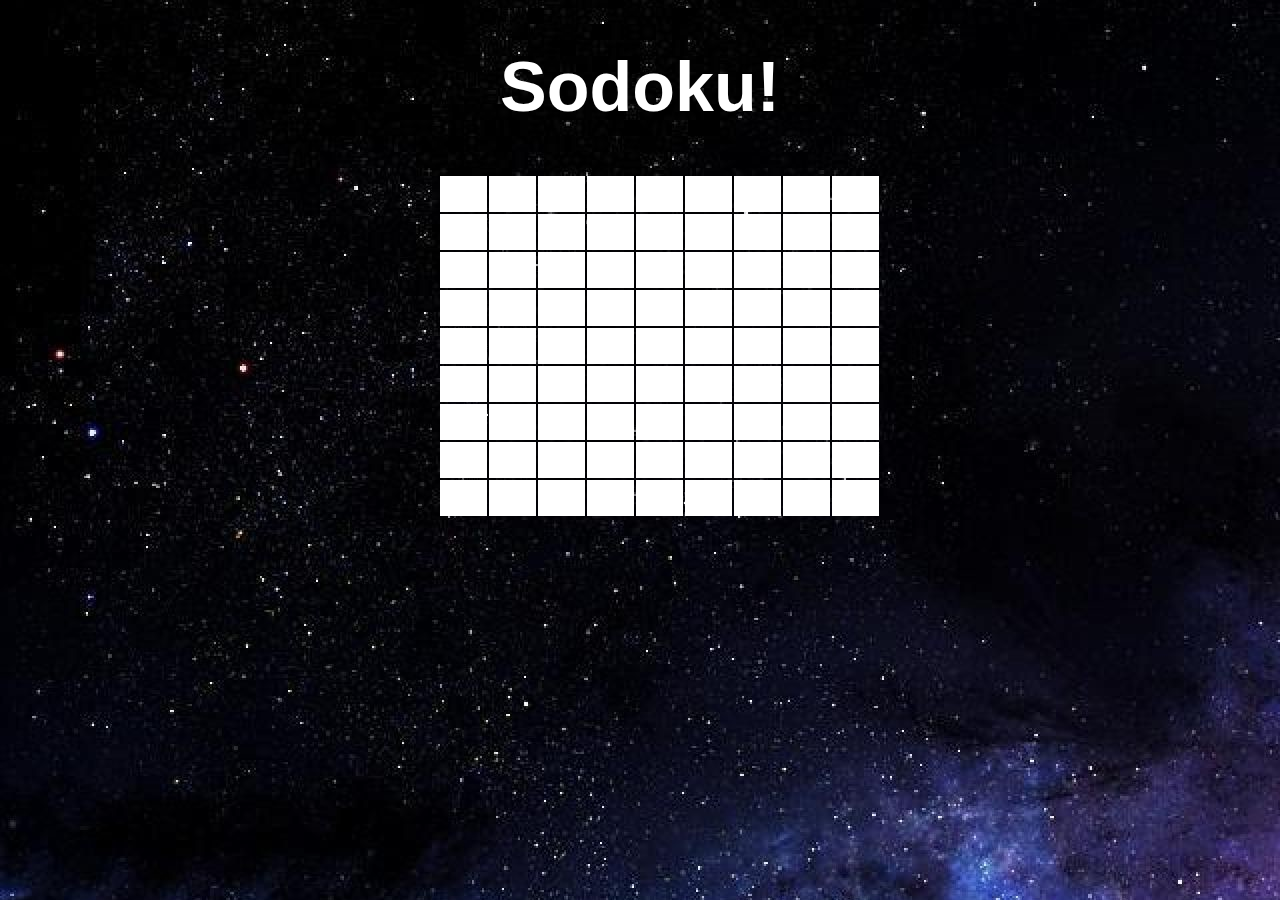
==== game.html @ c38d139a "added timer" ====
<!DOCTYPE html>
<html lang="en">
  <head>
    <meta charset="utf-8">
    <meta name="viewport" content="width=device-width, initial-scale=1">

    <title>Game.exe</title>
	  <link rel="stylesheet" href="css/game.css">
    <script src="js/makegame.js"></script>

  </head>
  <body onload="makeSquares()">
    <h1 id="header">Sodoku!</h1>

    <div class="box" id="board">

    </div>

  </body>
</html>
---- css/game.css ----
body {
  background-image: url('../assets/background.jpg');
  background-color: #227aad;
}

#header {
  font-family: 'Oswald',sans-serif;
  font-size: 70px;
  z-index: 1;
  text-align: center;
  color: white;
}

#board {
  margin-left: auto;
  margin-right: auto;
}

.box {
  width: 405px;
  height: 324px;
}
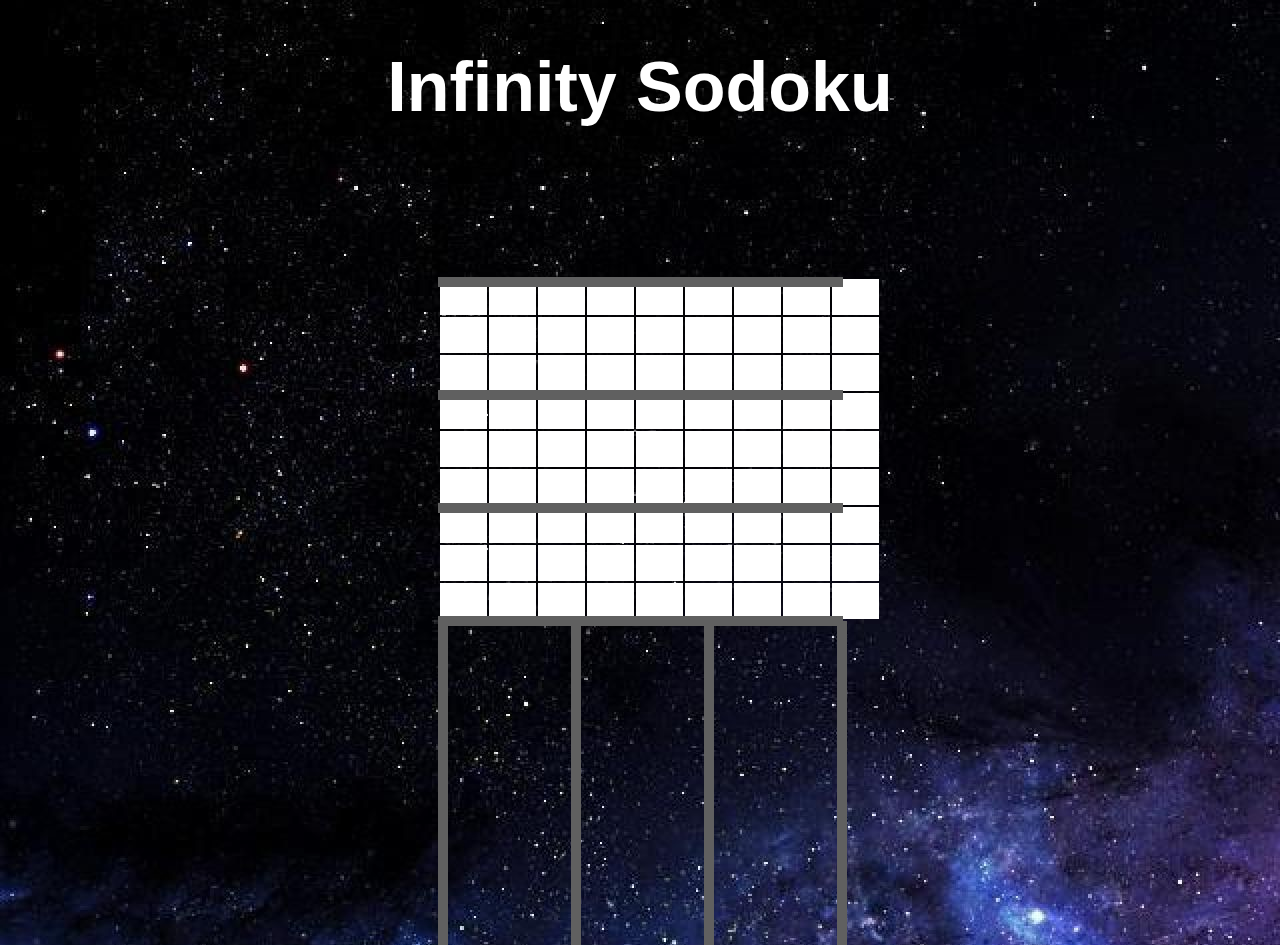
==== commit 390b9d4c: "board generation update infinity additions and stuff" ====
--- a/game.html
+++ b/game.html
@@ -9,12 +9,11 @@
     <script src="js/makegame.js"></script>
 
   </head>
-  <body onload="makeSquares()">
-    <h1 id="header">Sodoku!</h1>
+  <body>
 
-    <div class="box" id="board">
+    <h1 id="header" class="rainbow">Infinity Sodoku</h1>
+    <div class="box" id="board"></div>
 
-    </div>
 
   </body>
 </html>
--- a/css/game.css
+++ b/css/game.css
@@ -12,6 +12,8 @@
 }
 
 #board {
+  position: relative;
+  margin-top: 150px;
   margin-left: auto;
   margin-right: auto;
 }
@@ -20,3 +22,7 @@
   width: 405px;
   height: 324px;
 }
+
+.rainbow {
+  
+}
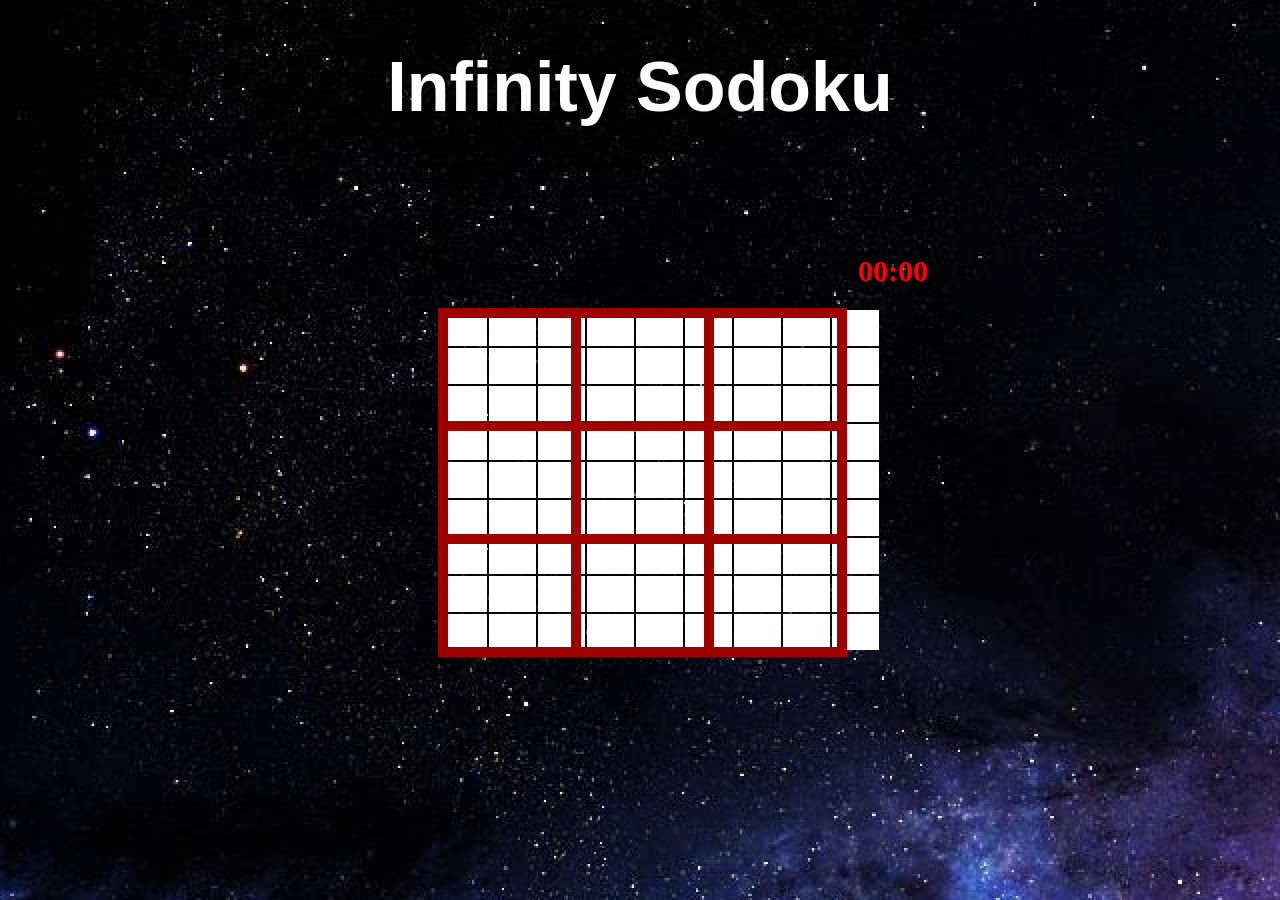
==== commit 8a840306: "added rainbow sodoku board" ====
--- a/game.html
+++ b/game.html
@@ -12,8 +12,8 @@
   <body>
 
     <h1 id="header" class="rainbow">Infinity Sodoku</h1>
+    <h3 id="timer" class="center">00:00</h3>
     <div class="box" id="board"></div>
-
 
   </body>
 </html>
--- a/css/game.css
+++ b/css/game.css
@@ -13,8 +13,22 @@
 
 #board {
   position: relative;
-  margin-top: 150px;
+  margin-top: 100px;
   margin-left: auto;
+  margin-right: auto;
+}
+
+#timer {
+  font-size: 30px;
+  text-align: center;
+  color: red;
+  margin-left: 40%;
+  top: 80px;
+}
+
+.center {
+  position: relative;
+  margin-left; auto;
   margin-right: auto;
 }
 
@@ -24,5 +38,5 @@
 }
 
 .rainbow {
-  
+
 }
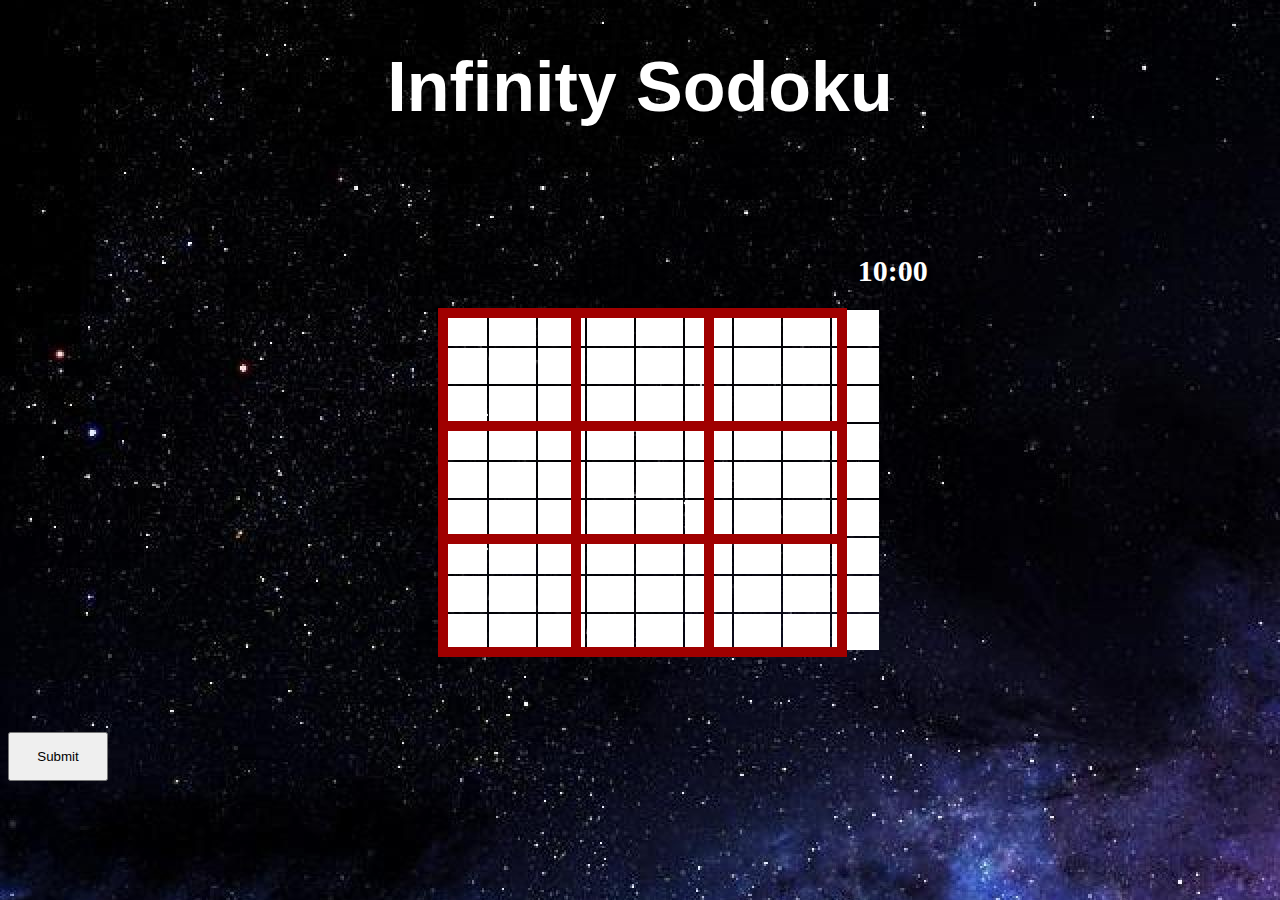
==== commit 9aac2439: "added submit button" ====
--- a/game.html
+++ b/game.html
@@ -15,5 +15,8 @@
     <h3 id="timer" class="center">00:00</h3>
     <div class="box" id="board"></div>
 
+    <div class="center">
+      <button type="button" id="subbtn" onclick="submitbutton()">Submit</input>
+    </div>
   </body>
 </html>
--- a/css/game.css
+++ b/css/game.css
@@ -21,14 +21,22 @@
 #timer {
   font-size: 30px;
   text-align: center;
-  color: red;
+  color: white;
   margin-left: 40%;
   top: 80px;
 }
 
+#subbtn {
+  color: black;
+  width: 100px;
+  padding: 15px;
+  margin-top: 100px;
+
+}
+
 .center {
   position: relative;
-  margin-left; auto;
+  margin-left: auto;
   margin-right: auto;
 }
 
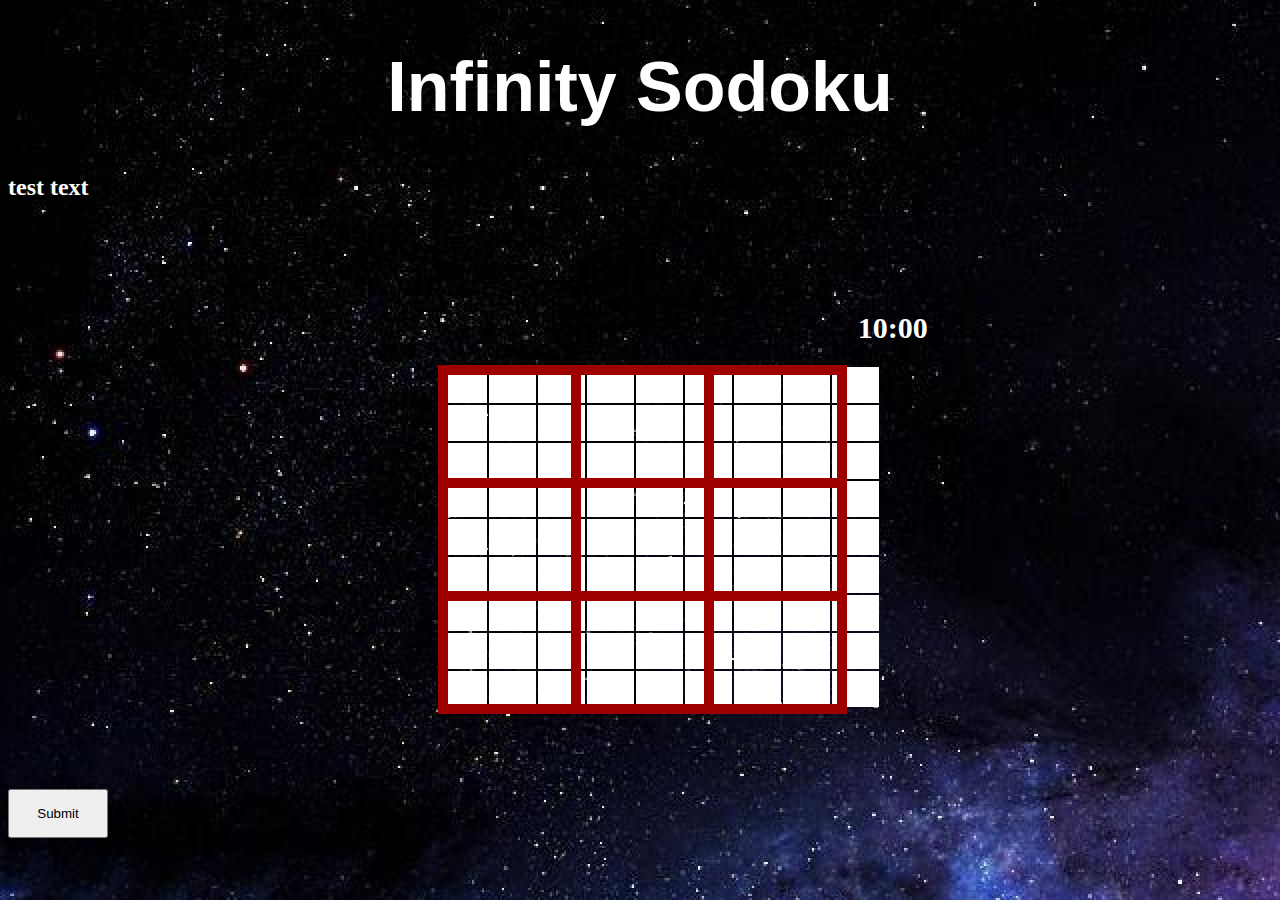
==== commit 17e6ce0c: "Add files via upload" ====
--- a/game.html
+++ b/game.html
@@ -12,6 +12,7 @@
   <body>
 
     <h1 id="header" class="rainbow">Infinity Sodoku</h1>
+	<h2 id="test" style="color: white">test text</h2>
     <h3 id="timer" class="center">00:00</h3>
     <div class="box" id="board"></div>
 
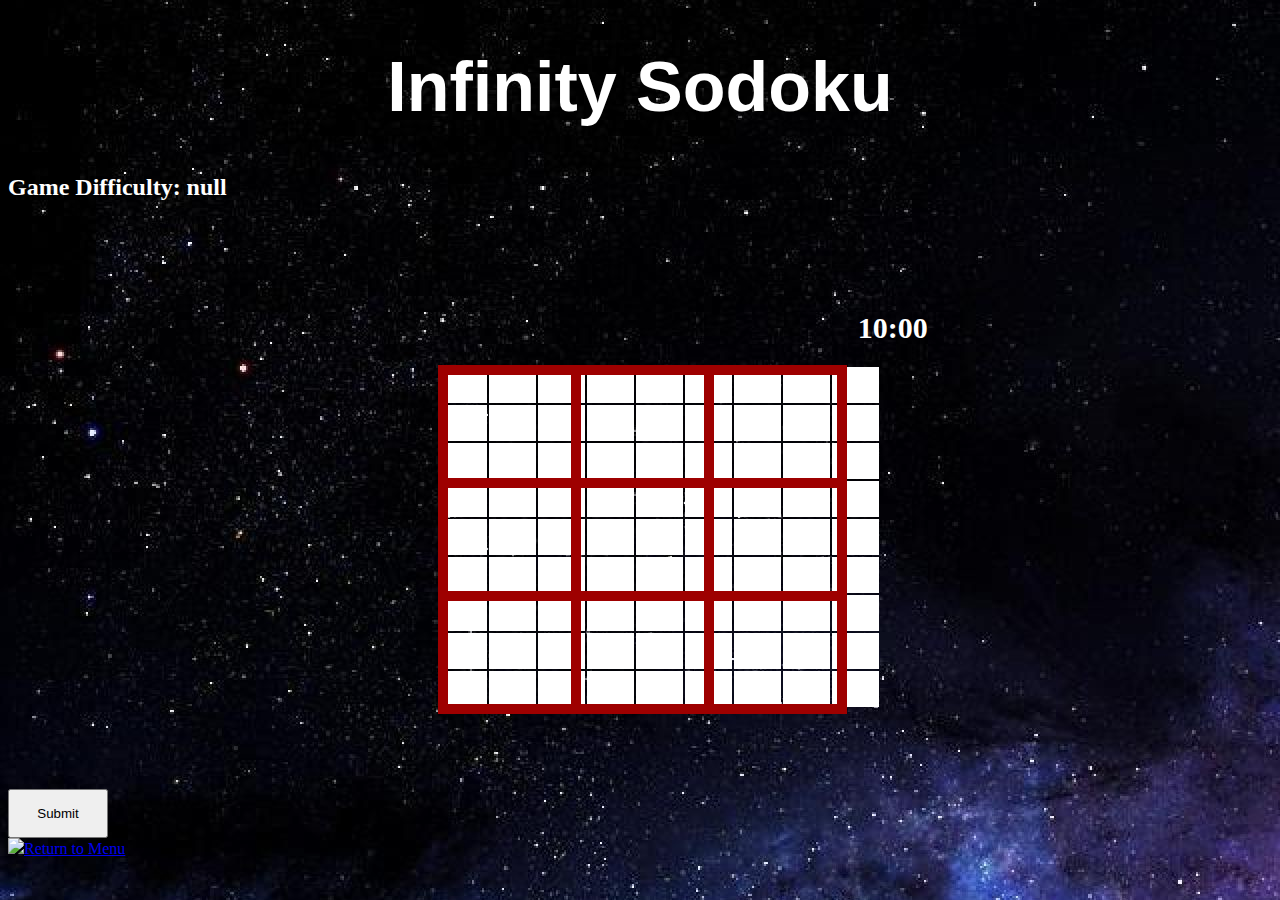
==== commit a4ec21e0: "Update game.html" ====
--- a/game.html
+++ b/game.html
@@ -19,5 +19,10 @@
     <div class="center">
       <button type="button" id="subbtn" onclick="submitbutton()">Submit</input>
     </div>
+   
+    <div id="return">
+	<a href="index.html"> <img id="menu" src="Images/return.png"><font>Return to Menu<font></a>
+    </div>
+		
   </body>
 </html>
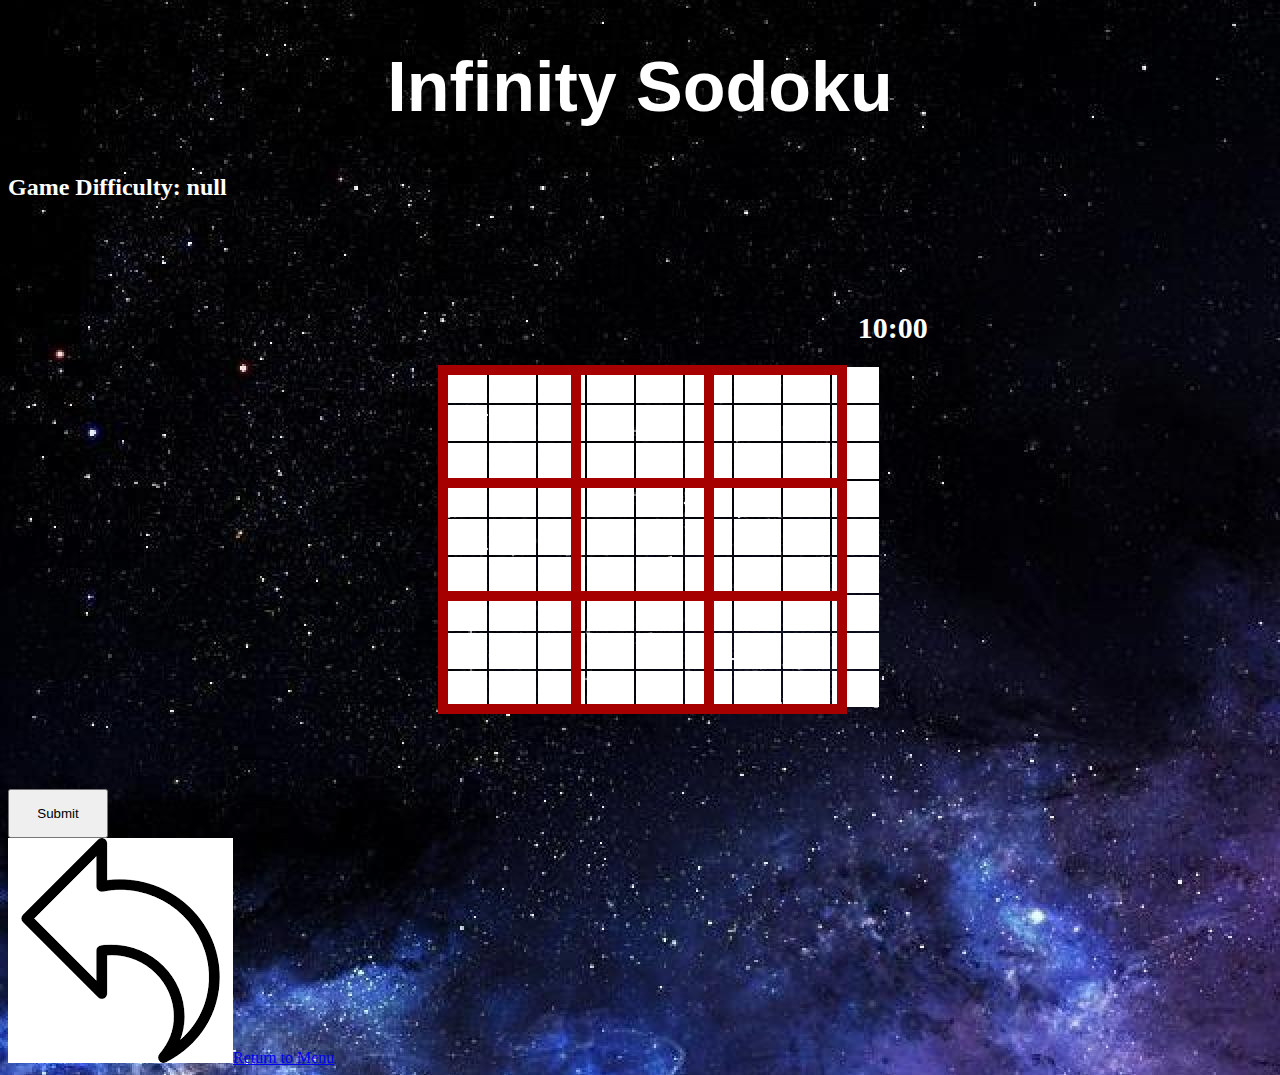
==== commit cdc0a168: "Update game.html" ====
--- a/game.html
+++ b/game.html
@@ -21,7 +21,7 @@
     </div>
    
     <div id="return">
-	<a href="index.html"> <img id="menu" src="Images/return.png"><font>Return to Menu<font></a>
+	<a href="index.html"> <img id="menu" src="assets/return.png"><font>Return to Menu<font></a>
     </div>
 		
   </body>
